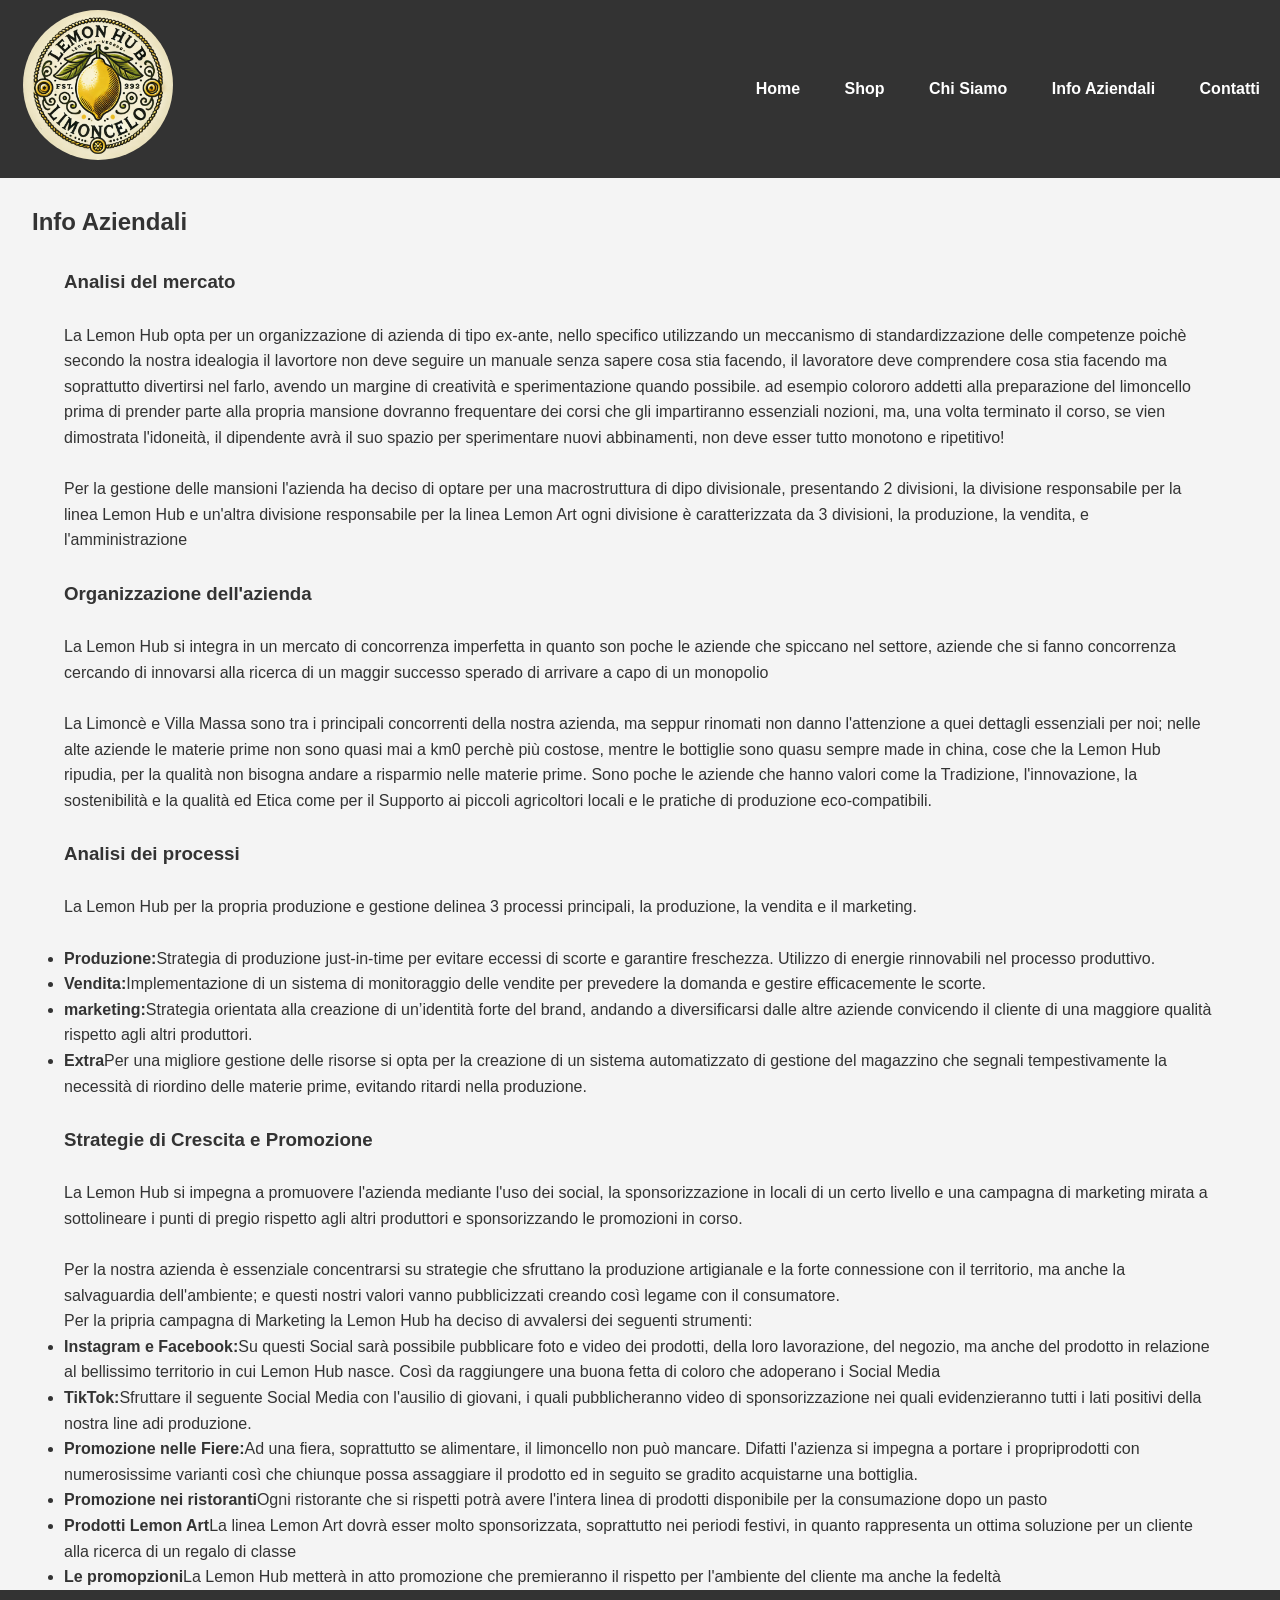
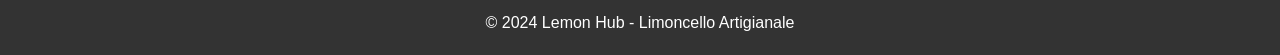
==== GPOI/blog.html @ b7b535fe "Add files via upload" ====
<!DOCTYPE html>
<html lang="it">
<head>
    <meta charset="UTF-8">
    <meta name="viewport" content="width=device-width, initial-scale=1.0">
    <meta name="description" content="Leggi gli articoli e le storie sul nostro limoncello e sulle tradizioni della Costiera Amalfitana.">
    <title>Blog - Lemon Hub</title>
    <link rel="stylesheet" href="style.css">
    <link rel="icon" href="logo.webp" type="image/x-icon">
</head>
<body>

    <!-- Header -->
    <header>
        <div class="logo">
            <img src="logo.webp" alt="Lemon Hub Logo" style="border-radius: 50%;margin-left: 15%;">
        </div>
        <nav>
            <ul>
                <li><a href="index.html">Home</a></li>
                <li><a href="shop.html">Shop</a></li>
                <li><a href="about.html">Chi Siamo</a></li>
                <li><a href="blog.html">Info Aziendali</a></li>
                <li><a href="contact.html">Contatti</a></li>
            </ul>
        </nav>
    </header>

    
    <section id="blog">
        <br>
        <h2 style="margin-left: 2.5%;">Info Aziendali</h2>
        <br>

         <article class="blog-post" style="width: 90%; margin: auto;">
            <h3>Analisi del mercato</h3>
            <br>
            <p>La Lemon Hub opta per un organizzazione di azienda di tipo ex-ante, nello specifico utilizzando un meccanismo di standardizzazione delle competenze poichè secondo la nostra idealogia il lavortore non deve seguire un manuale senza sapere cosa stia facendo, il lavoratore deve comprendere cosa stia facendo ma soprattutto divertirsi nel farlo, avendo un margine di creatività e sperimentazione quando possibile. ad esempio colororo addetti alla preparazione del limoncello prima di prender parte alla propria mansione dovranno frequentare dei corsi che gli impartiranno essenziali nozioni, ma, una volta terminato il corso, se vien dimostrata l'idoneità, il dipendente avrà il suo spazio per sperimentare nuovi abbinamenti, non deve esser tutto monotono e ripetitivo!</p>
            <br>
            <p>Per la gestione delle mansioni l'azienda ha deciso di optare per una macrostruttura di dipo divisionale, presentando 2 divisioni, la divisione responsabile per la linea Lemon Hub e un'altra divisione responsabile per la linea Lemon Art ogni divisione è caratterizzata da 3 divisioni, la produzione, la vendita, e l'amministrazione  </p>
        </article>
        <br>
        <article class="blog-post" style="width: 90%; margin: auto;">
            <h3>Organizzazione dell'azienda</h3>
            <br>
            <p>La Lemon Hub si integra in un mercato di concorrenza imperfetta in quanto son poche le aziende che spiccano nel settore, aziende che si fanno concorrenza cercando di innovarsi alla ricerca di un maggir successo sperado di arrivare a capo di un monopolio</p>
            <br>
            <p>La Limoncè e Villa Massa sono tra i principali concorrenti della nostra azienda, ma seppur rinomati non danno l'attenzione a quei dettagli essenziali per noi; nelle alte aziende le materie prime non sono quasi mai a km0 perchè più costose, mentre le bottiglie sono quasu sempre made in china, cose che la Lemon Hub ripudia, per la qualità non bisogna andare a risparmio nelle materie prime.
                Sono poche le aziende che hanno valori come la Tradizione, l'innovazione, la sostenibilità e la qualità ed Etica come per il Supporto ai piccoli agricoltori locali e le pratiche di produzione eco-compatibili.
            </p>
        </article>
        <br>
        <article class="blog-post" style="width: 90%; margin: auto;">
            <h3>Analisi dei processi</h3>
            <br>
            <p>La Lemon Hub per la propria produzione e gestione delinea 3 processi principali, la produzione, la vendita e il marketing.</p>
            <br>
            <ul>
                <li><strong>Produzione:</strong>Strategia di produzione just-in-time per evitare eccessi di scorte e garantire freschezza. Utilizzo di energie rinnovabili nel processo produttivo.</li>
                <li><strong>Vendita:</strong>Implementazione di un sistema di monitoraggio delle vendite per prevedere la domanda e gestire efficacemente le scorte.</li>
                <li><strong>marketing:</strong>Strategia orientata alla creazione di un’identità forte del brand, andando a diversificarsi dalle altre aziende convicendo il cliente di una maggiore qualità rispetto agli altri produttori.</li>
                <li><strong>Extra</strong>Per una migliore gestione delle risorse si opta per la creazione di un sistema automatizzato di gestione del magazzino che segnali tempestivamente la necessità di riordino delle materie prime, evitando ritardi nella produzione.</li>
                
            </ul>
        </article>
        <br>
        <article class="blog-post" style="width: 90%; margin: auto;">
            <h3>Strategie di Crescita e Promozione</h3>
            <br>
            <p>La Lemon Hub si impegna a promuovere l'azienda mediante l'uso dei social, la sponsorizzazione in locali di un certo livello e una campagna di marketing mirata a sottolineare i punti di pregio rispetto agli altri produttori e sponsorizzando le promozioni in corso.</p>
            <br>
            <p>Per la nostra azienda è essenziale concentrarsi su strategie che sfruttano la produzione artigianale e la forte connessione con il territorio, ma anche la salvaguardia dell'ambiente; e questi nostri valori vanno pubblicizzati creando così legame con il consumatore.</p>
            <p>Per la pripria campagna di Marketing la Lemon Hub ha deciso di avvalersi dei seguenti strumenti:</p>
            <ul>
                <li><strong>Instagram e Facebook:</strong>Su questi Social sarà possibile pubblicare foto e video dei prodotti, della loro lavorazione, del negozio, ma anche del prodotto in relazione al bellissimo territorio in cui Lemon Hub nasce. Così da raggiungere una buona fetta di coloro che adoperano i Social Media</li>
                <li><strong>TikTok:</strong>Sfruttare il seguente Social Media con l'ausilio di giovani, i quali pubblicheranno video di sponsorizzazione nei quali evidenzieranno tutti i lati positivi della nostra line adi produzione.</li>
                <li><strong>Promozione nelle Fiere:</strong>Ad una fiera, soprattutto se alimentare, il limoncello non può mancare. Difatti l'azienza si impegna a portare i propriprodotti con numerosissime varianti così che chiunque possa assaggiare il prodotto ed in seguito se gradito acquistarne una bottiglia.</li>
                <li><strong>Promozione nei ristoranti</strong>Ogni ristorante che si rispetti potrà avere l'intera linea di prodotti disponibile per la consumazione dopo un pasto</li>
                <li><strong>Prodotti Lemon Art</strong>La linea Lemon Art dovrà esser molto sponsorizzata, soprattutto nei periodi festivi, in quanto rappresenta un ottima soluzione per un cliente alla ricerca di un regalo di classe</li>
                <li><strong>Le promopzioni</strong>La Lemon Hub metterà in atto promozione che premieranno il rispetto per l'ambiente del cliente ma anche la fedeltà </li>
            </ul>
        </article>

        
       
    <!-- Footer -->
    <footer>
        <p>&copy; 2024 Lemon Hub - Limoncello Artigianale</p>
    </footer>

</body>
</html>
---- GPOI/style.css ----
/* Stili generali */
* {
    margin: 0;
    padding: 0;
    box-sizing: border-box;
}

body {
    font-family: Arial, sans-serif;
    line-height: 1.6;
    background-color: #f4f4f4;
    color: #333;
}

/* Header */
header {
    background-color: #333;
    color: #fff;
    padding: 10px 0;
    display: flex;
    justify-content: space-between;
    align-items: center;
}

header .logo img {
    width: 150px;
}

header nav ul {
    list-style-type: none;
}

header nav ul li {
    display: inline;
    margin: 0 20px;
}

header nav ul li a {
    color: #fff;
    text-decoration: none;
    font-weight: bold;
}

/* Hero Section */
.hero {
    background-image: url('images/hero.jpg');
    background-size: cover;
    background-position: center;
    height: 400px;
    color: #000000;
    text-align: center;
    display: flex;
    justify-content: center;
    align-items: center;
    flex-direction: column;
}

.hero h1 {
    font-size: 3rem;
    color: #000;
}

.hero p {
    font-size: 1.5rem;
    
}

.cta-btn {
    background-color: #f4a261;
    padding: 10px 20px;
    text-decoration: none;
    color: #fff;
    font-weight: bold;
    border-radius: 5px;
}

/* Shop Section */
#shop {
    padding: 40px;
    text-align: center;
    background-color: #fff;
}

.product-card {
    display: inline-block;
    width: 45%;
    margin: 20px;
    background-color: #fafafa;
    padding: 15px;
    box-shadow: 0 2px 10px rgba(0, 0, 0, 0.1);
}

.product-card img {
    width: 100%;
    border-radius: 10px;
}

.product-info h3 {
    margin: 10px 0;
}

.product-info .btn {
    background-color: #f4a261;
    padding: 10px 20px;
    text-decoration: none;
    color: #fff;
    border-radius: 5px;
    margin-top: 10px;
}

/* Footer */
footer {
    background-color: #333;
    color: #fff;
    text-align: center;
    padding: 20px 0;
}

footer a {
    color: #fff;
    text-decoration: none;
}
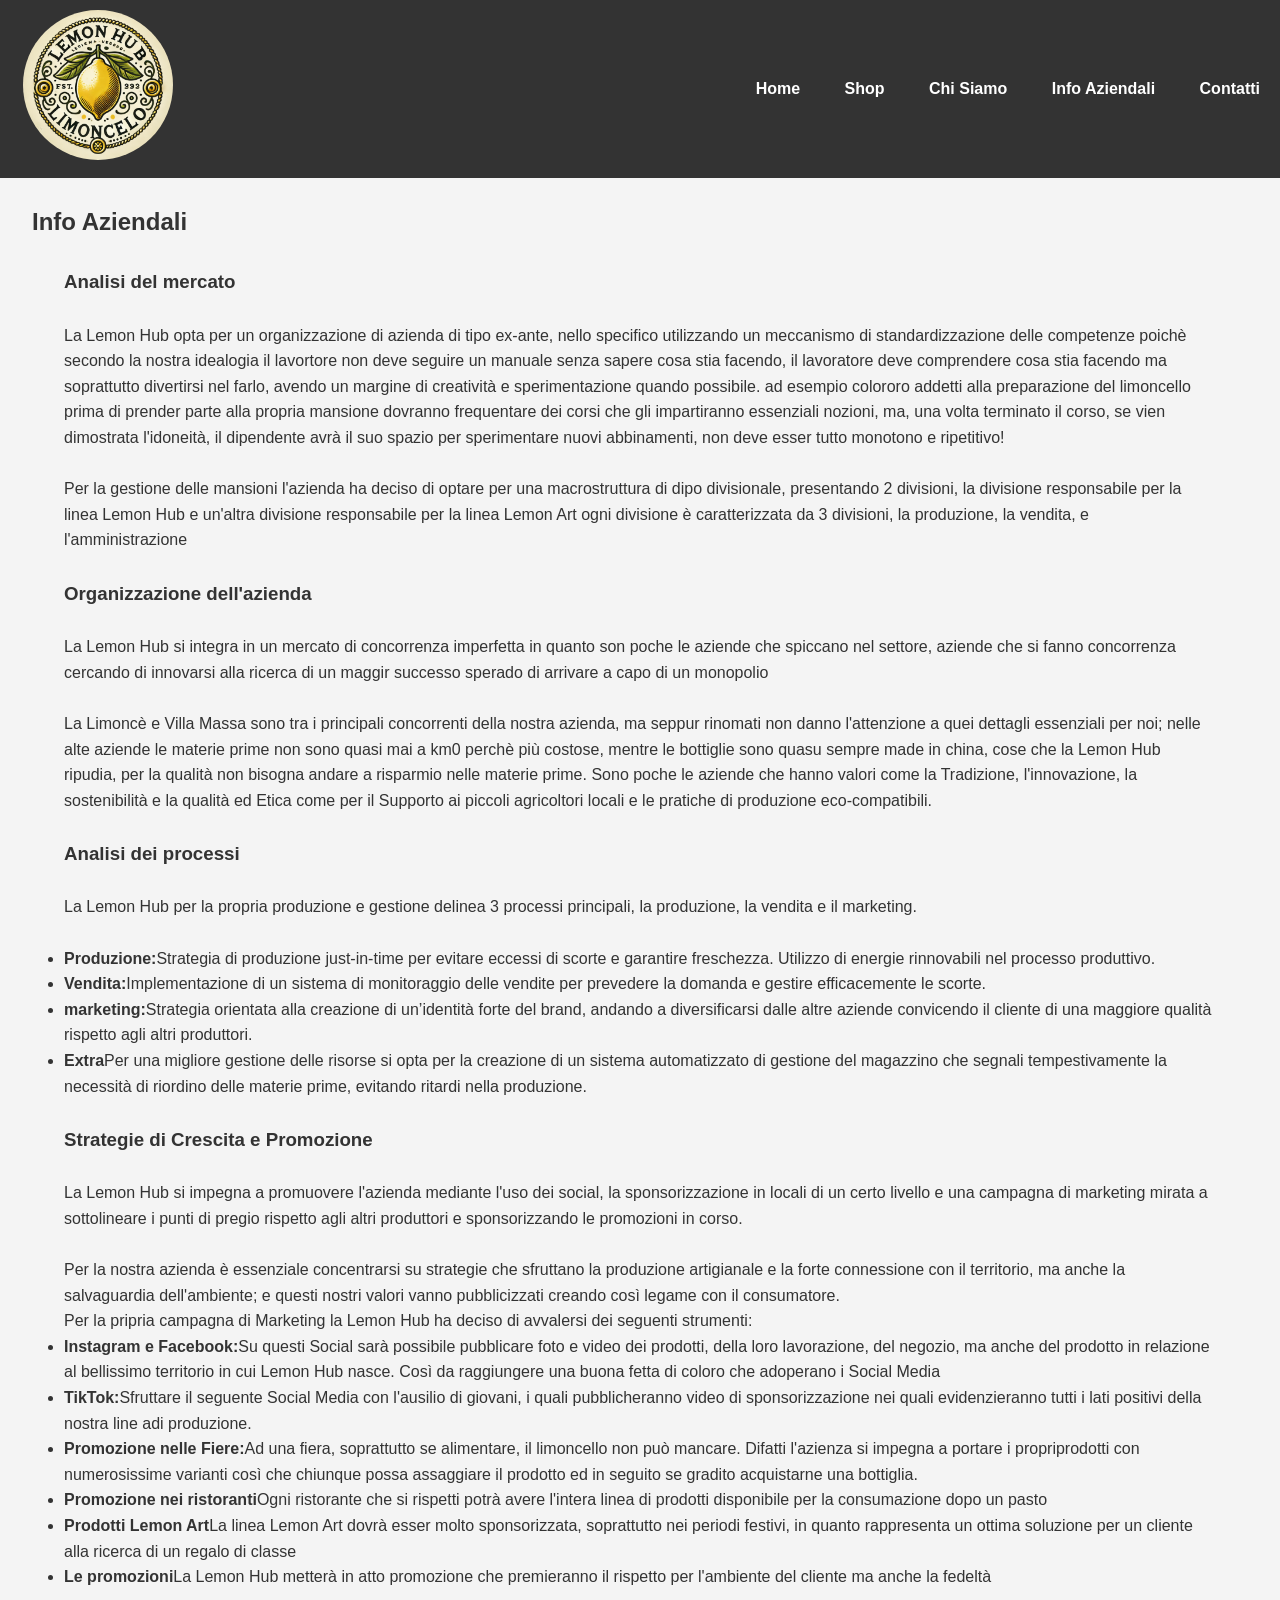
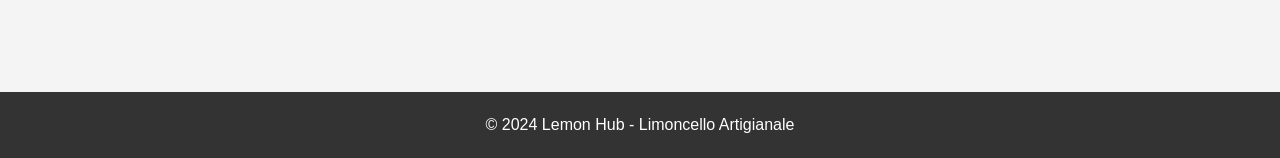
==== commit cdde5d0c: "a" ====
--- a/GPOI/blog.html
+++ b/GPOI/blog.html
@@ -77,11 +77,11 @@
                 <li><strong>Promozione nelle Fiere:</strong>Ad una fiera, soprattutto se alimentare, il limoncello non può mancare. Difatti l'azienza si impegna a portare i propriprodotti con numerosissime varianti così che chiunque possa assaggiare il prodotto ed in seguito se gradito acquistarne una bottiglia.</li>
                 <li><strong>Promozione nei ristoranti</strong>Ogni ristorante che si rispetti potrà avere l'intera linea di prodotti disponibile per la consumazione dopo un pasto</li>
                 <li><strong>Prodotti Lemon Art</strong>La linea Lemon Art dovrà esser molto sponsorizzata, soprattutto nei periodi festivi, in quanto rappresenta un ottima soluzione per un cliente alla ricerca di un regalo di classe</li>
-                <li><strong>Le promopzioni</strong>La Lemon Hub metterà in atto promozione che premieranno il rispetto per l'ambiente del cliente ma anche la fedeltà </li>
+                <li><strong>Le promozioni</strong>La Lemon Hub metterà in atto promozione che premieranno il rispetto per l'ambiente del cliente ma anche la fedeltà </li>
             </ul>
         </article>
 
-        
+        <br><br><br><br>
        
     <!-- Footer -->
     <footer>
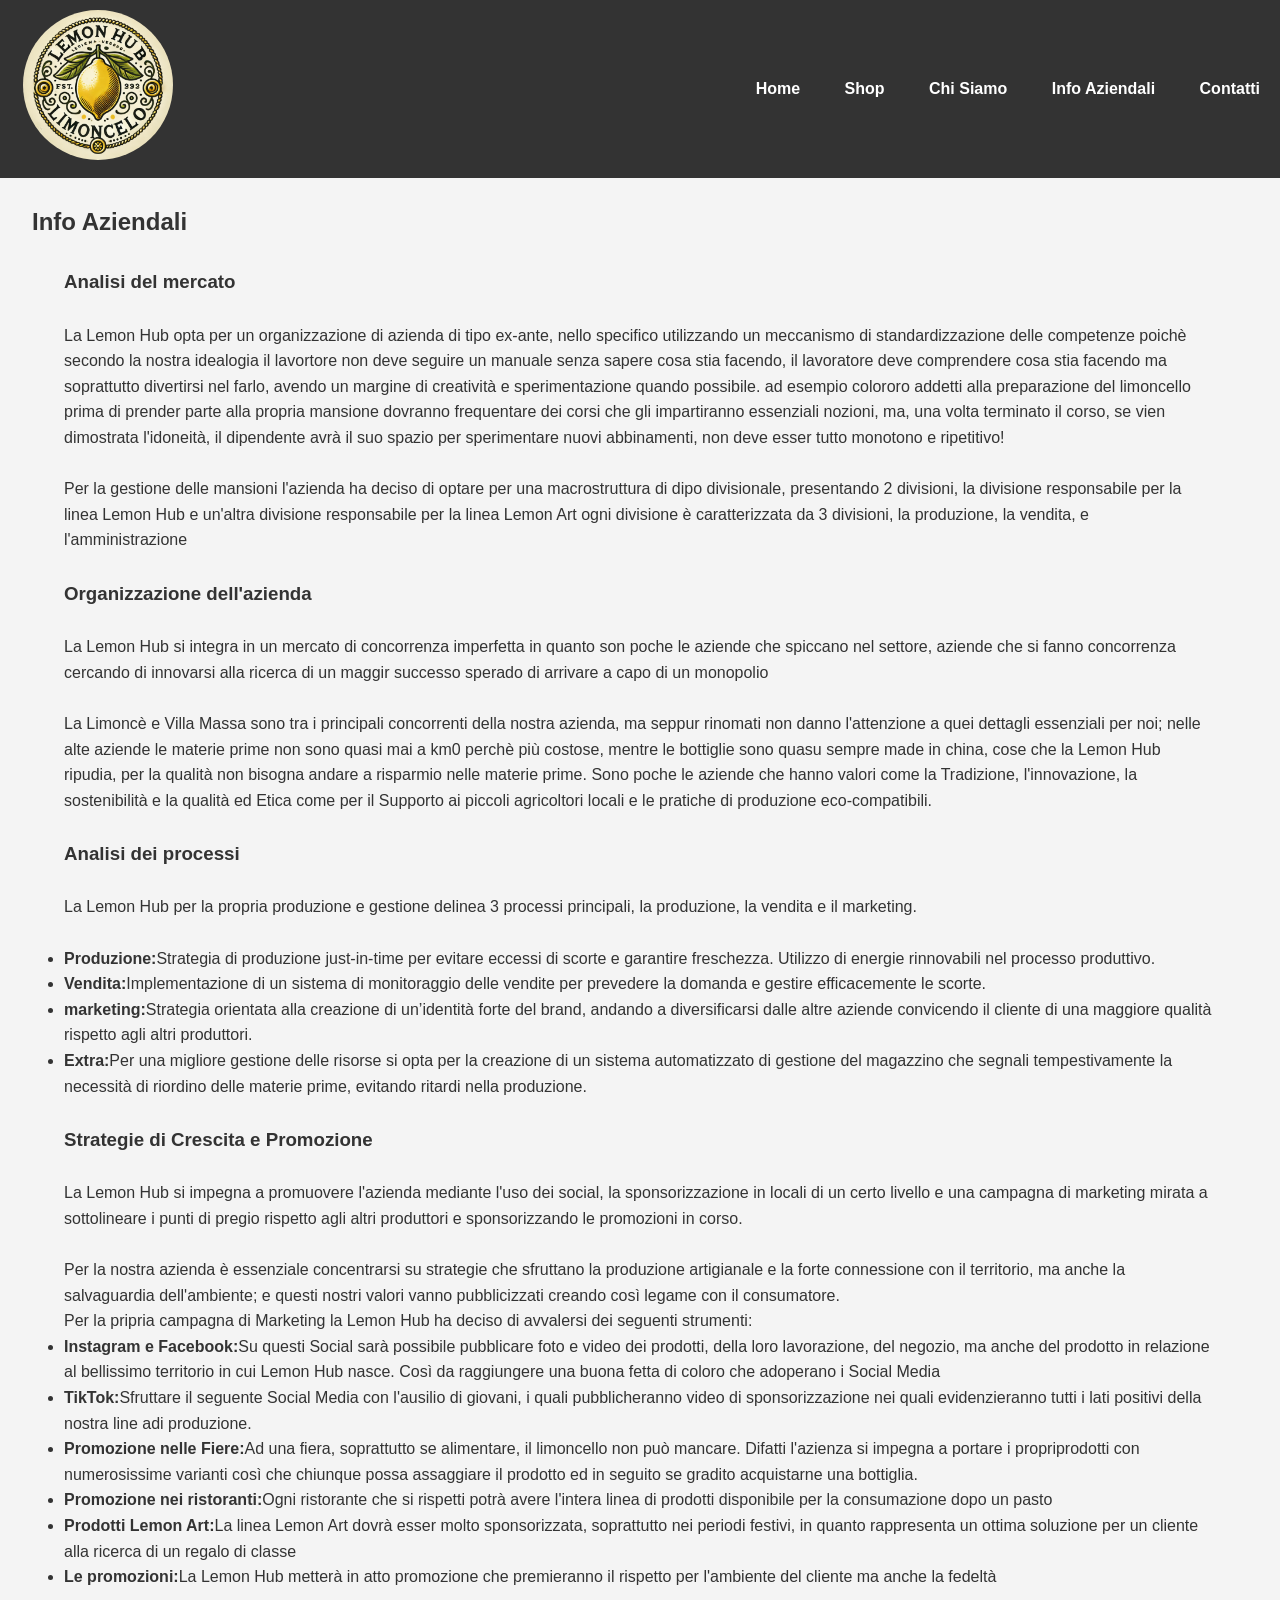
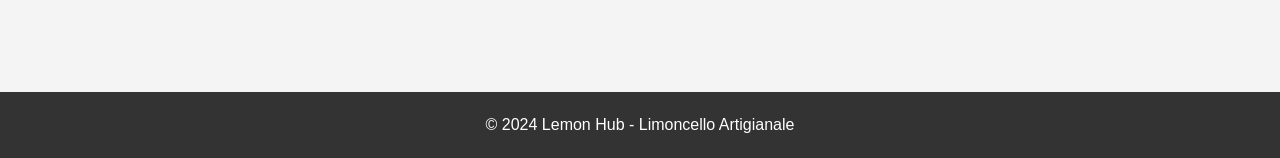
==== commit 9fd40c0d: "a" ====
--- a/GPOI/blog.html
+++ b/GPOI/blog.html
@@ -59,7 +59,7 @@
                 <li><strong>Produzione:</strong>Strategia di produzione just-in-time per evitare eccessi di scorte e garantire freschezza. Utilizzo di energie rinnovabili nel processo produttivo.</li>
                 <li><strong>Vendita:</strong>Implementazione di un sistema di monitoraggio delle vendite per prevedere la domanda e gestire efficacemente le scorte.</li>
                 <li><strong>marketing:</strong>Strategia orientata alla creazione di un’identità forte del brand, andando a diversificarsi dalle altre aziende convicendo il cliente di una maggiore qualità rispetto agli altri produttori.</li>
-                <li><strong>Extra</strong>Per una migliore gestione delle risorse si opta per la creazione di un sistema automatizzato di gestione del magazzino che segnali tempestivamente la necessità di riordino delle materie prime, evitando ritardi nella produzione.</li>
+                <li><strong>Extra:</strong>Per una migliore gestione delle risorse si opta per la creazione di un sistema automatizzato di gestione del magazzino che segnali tempestivamente la necessità di riordino delle materie prime, evitando ritardi nella produzione.</li>
                 
             </ul>
         </article>
@@ -75,9 +75,9 @@
                 <li><strong>Instagram e Facebook:</strong>Su questi Social sarà possibile pubblicare foto e video dei prodotti, della loro lavorazione, del negozio, ma anche del prodotto in relazione al bellissimo territorio in cui Lemon Hub nasce. Così da raggiungere una buona fetta di coloro che adoperano i Social Media</li>
                 <li><strong>TikTok:</strong>Sfruttare il seguente Social Media con l'ausilio di giovani, i quali pubblicheranno video di sponsorizzazione nei quali evidenzieranno tutti i lati positivi della nostra line adi produzione.</li>
                 <li><strong>Promozione nelle Fiere:</strong>Ad una fiera, soprattutto se alimentare, il limoncello non può mancare. Difatti l'azienza si impegna a portare i propriprodotti con numerosissime varianti così che chiunque possa assaggiare il prodotto ed in seguito se gradito acquistarne una bottiglia.</li>
-                <li><strong>Promozione nei ristoranti</strong>Ogni ristorante che si rispetti potrà avere l'intera linea di prodotti disponibile per la consumazione dopo un pasto</li>
-                <li><strong>Prodotti Lemon Art</strong>La linea Lemon Art dovrà esser molto sponsorizzata, soprattutto nei periodi festivi, in quanto rappresenta un ottima soluzione per un cliente alla ricerca di un regalo di classe</li>
-                <li><strong>Le promozioni</strong>La Lemon Hub metterà in atto promozione che premieranno il rispetto per l'ambiente del cliente ma anche la fedeltà </li>
+                <li><strong>Promozione nei ristoranti:</strong>Ogni ristorante che si rispetti potrà avere l'intera linea di prodotti disponibile per la consumazione dopo un pasto</li>
+                <li><strong>Prodotti Lemon Art:</strong>La linea Lemon Art dovrà esser molto sponsorizzata, soprattutto nei periodi festivi, in quanto rappresenta un ottima soluzione per un cliente alla ricerca di un regalo di classe</li>
+                <li><strong>Le promozioni:</strong>La Lemon Hub metterà in atto promozione che premieranno il rispetto per l'ambiente del cliente ma anche la fedeltà </li>
             </ul>
         </article>
 
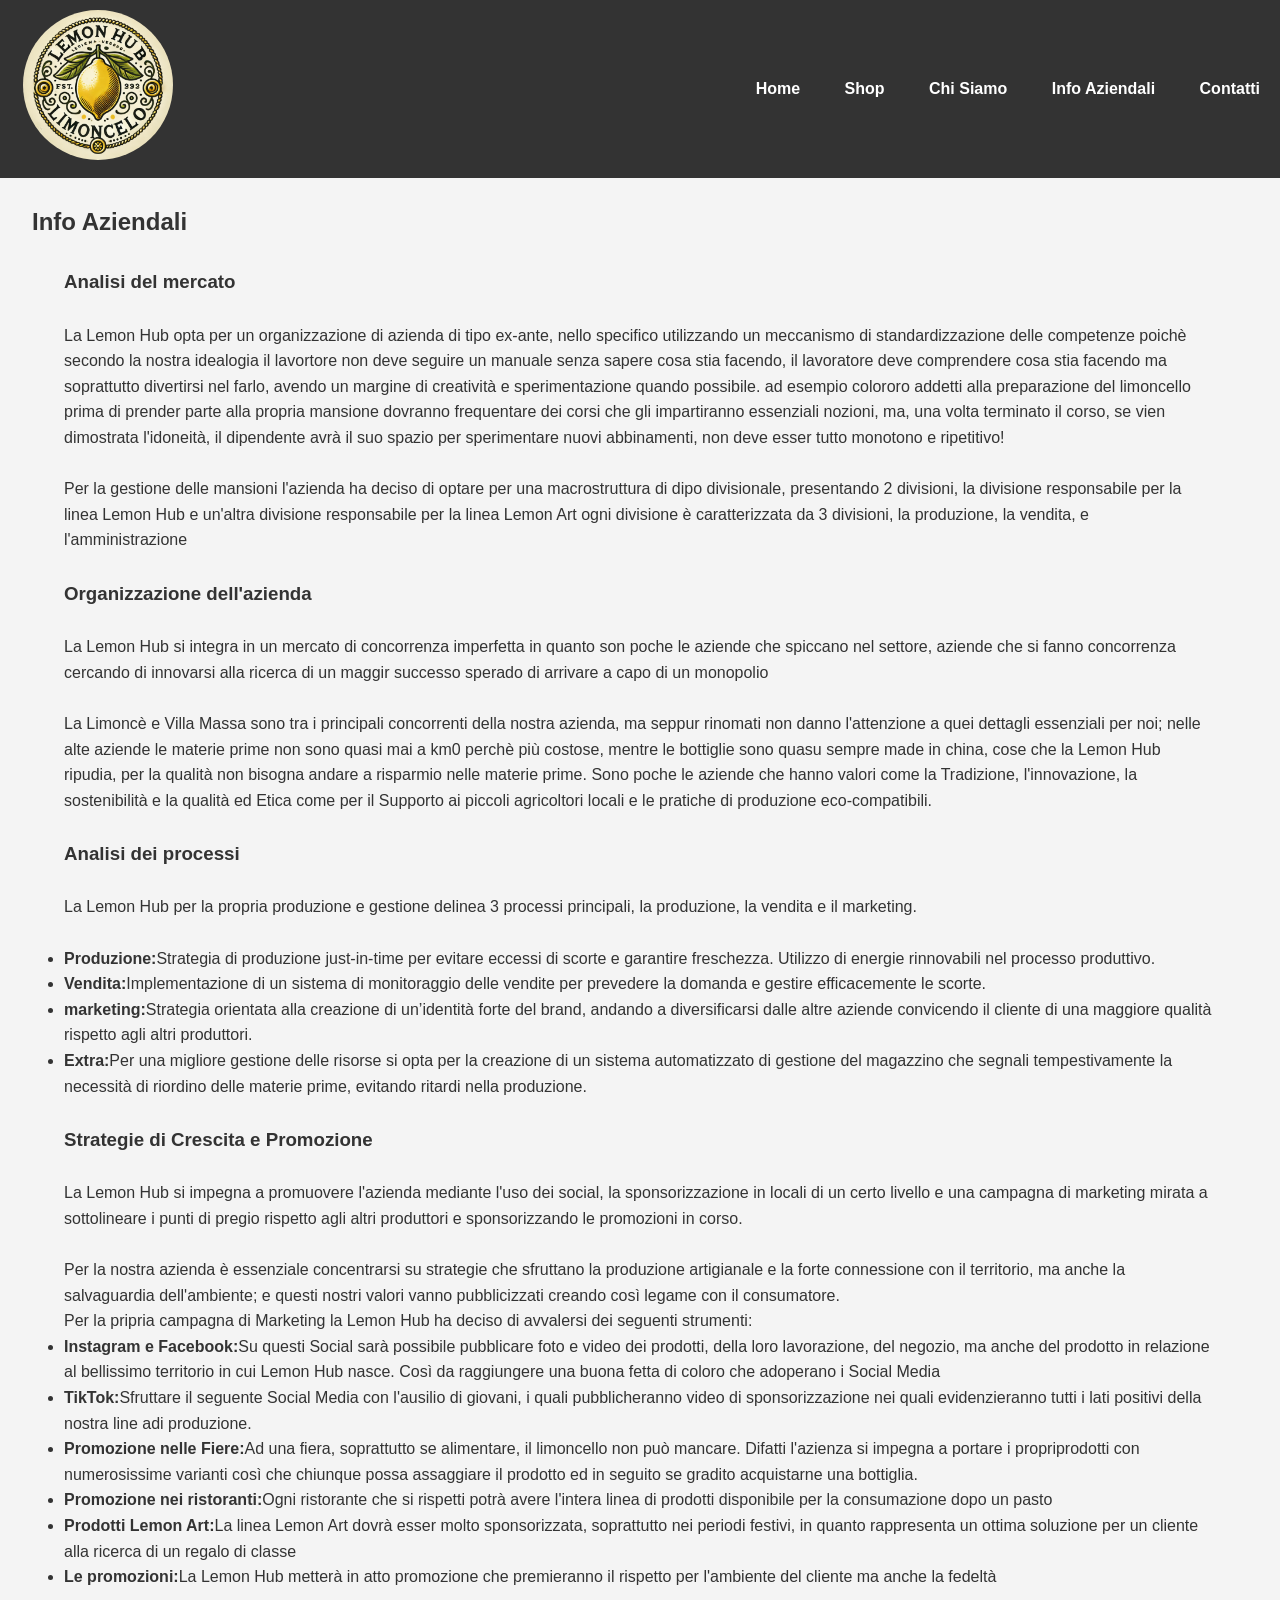
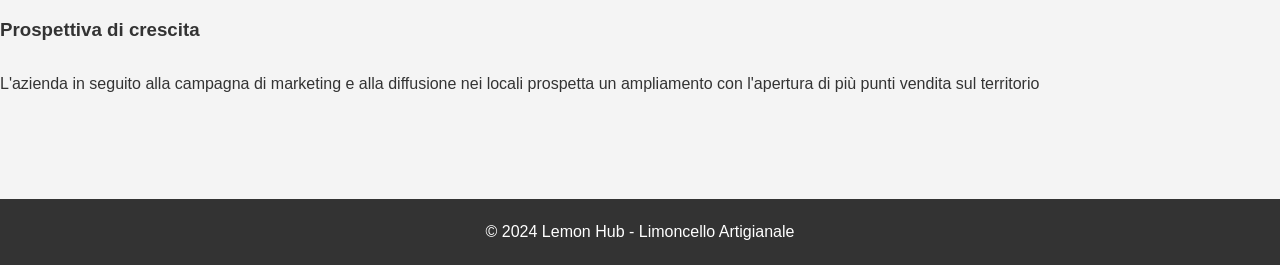
==== commit 70644a0c: "a" ====
--- a/GPOI/blog.html
+++ b/GPOI/blog.html
@@ -80,6 +80,11 @@
                 <li><strong>Le promozioni:</strong>La Lemon Hub metterà in atto promozione che premieranno il rispetto per l'ambiente del cliente ma anche la fedeltà </li>
             </ul>
         </article>
+        <br>
+        <article class="blog-post" style="width: 90%;margin: auto;"></article>
+        <h3>Prospettiva di crescita</h3>
+        <br>
+        <p>L'azienda in seguito alla campagna di marketing e alla diffusione nei locali prospetta un ampliamento con l'apertura di più punti vendita sul territorio</p>
 
         <br><br><br><br>
        
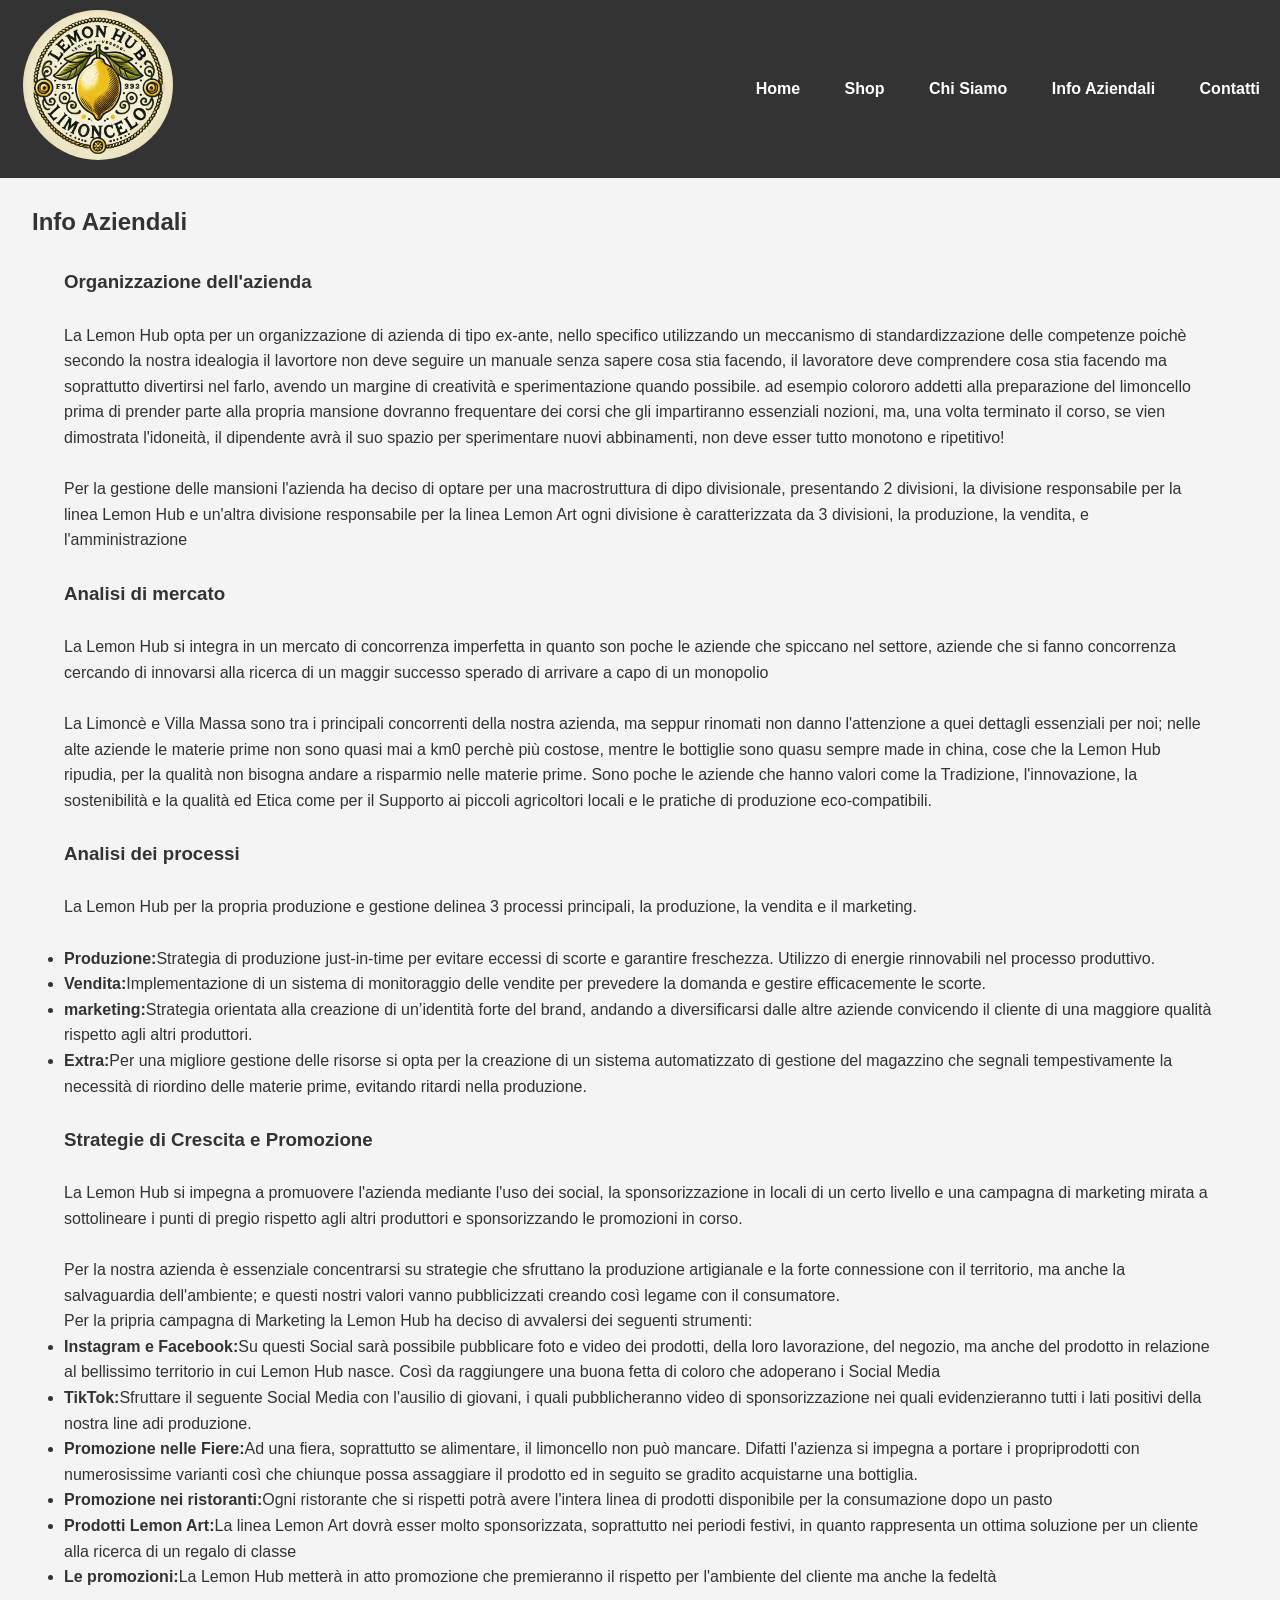
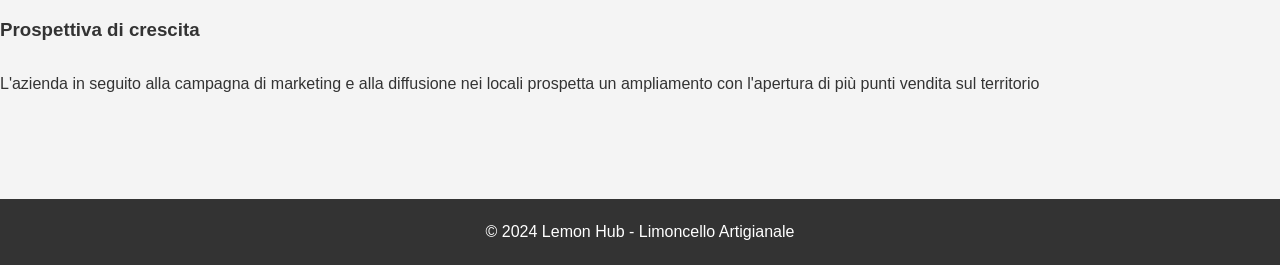
==== commit 484b5627: "a" ====
--- a/GPOI/blog.html
+++ b/GPOI/blog.html
@@ -33,7 +33,7 @@
         <br>
 
          <article class="blog-post" style="width: 90%; margin: auto;">
-            <h3>Analisi del mercato</h3>
+            <h3>Organizzazione dell'azienda</h3>
             <br>
             <p>La Lemon Hub opta per un organizzazione di azienda di tipo ex-ante, nello specifico utilizzando un meccanismo di standardizzazione delle competenze poichè secondo la nostra idealogia il lavortore non deve seguire un manuale senza sapere cosa stia facendo, il lavoratore deve comprendere cosa stia facendo ma soprattutto divertirsi nel farlo, avendo un margine di creatività e sperimentazione quando possibile. ad esempio colororo addetti alla preparazione del limoncello prima di prender parte alla propria mansione dovranno frequentare dei corsi che gli impartiranno essenziali nozioni, ma, una volta terminato il corso, se vien dimostrata l'idoneità, il dipendente avrà il suo spazio per sperimentare nuovi abbinamenti, non deve esser tutto monotono e ripetitivo!</p>
             <br>
@@ -41,7 +41,7 @@
         </article>
         <br>
         <article class="blog-post" style="width: 90%; margin: auto;">
-            <h3>Organizzazione dell'azienda</h3>
+            <h3>Analisi di mercato</h3>
             <br>
             <p>La Lemon Hub si integra in un mercato di concorrenza imperfetta in quanto son poche le aziende che spiccano nel settore, aziende che si fanno concorrenza cercando di innovarsi alla ricerca di un maggir successo sperado di arrivare a capo di un monopolio</p>
             <br>
